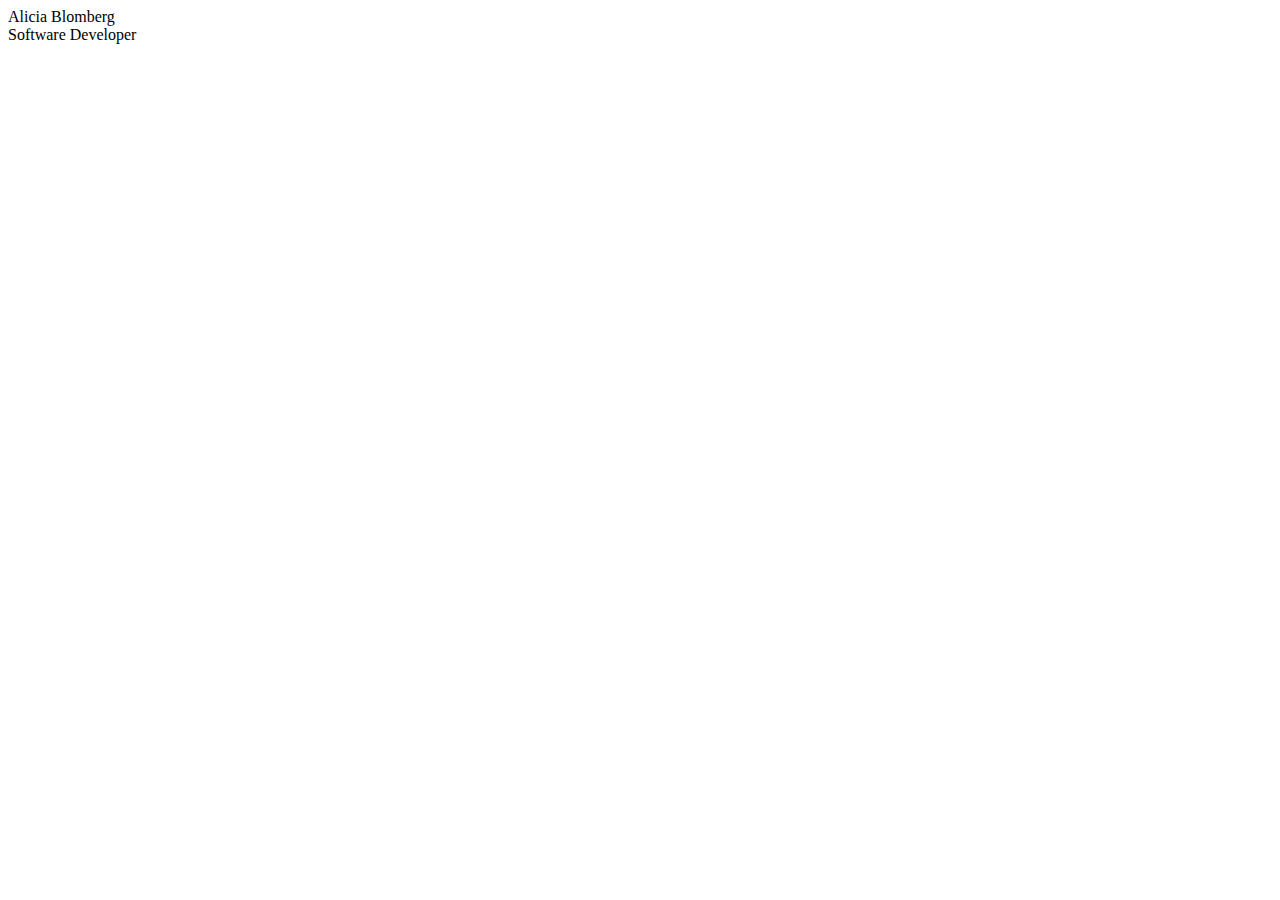
==== index.html @ d15bee5d "add files" ====
<!DOCTYPE html>
<html>
  <head>
    <link rel="stylesheet" type="text/css" href="index.scss" />
    <link
      href="https://fonts.googleapis.com/css?family=B612&display=swap"
      rel="stylesheet"
    />
  </head>
</html>

<body>
  <div class="container">
    Alicia Blomberg<br />
    Software Developer
  </div>
</body>
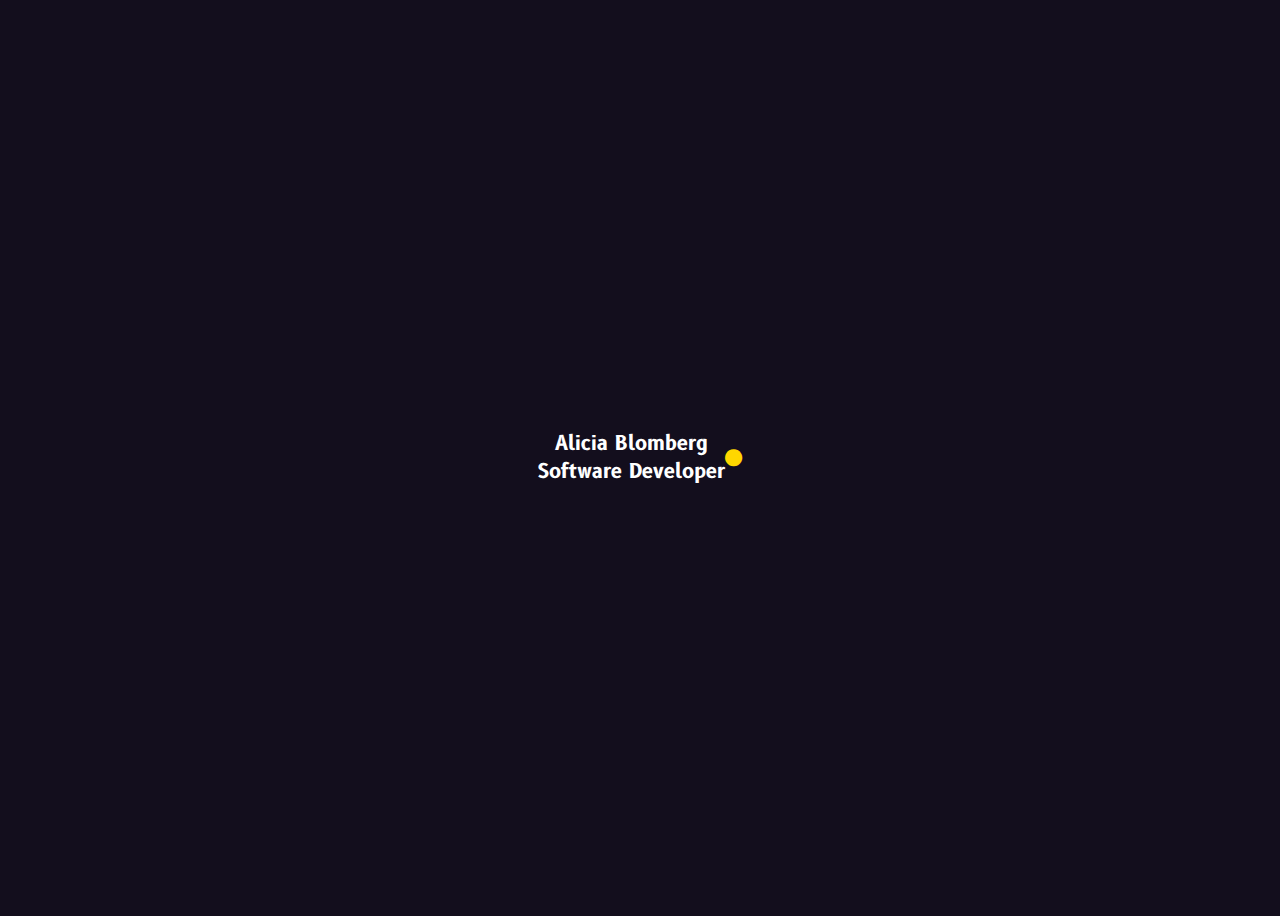
==== commit 63461d49: "playing around with css" ====
--- a/index.html
+++ b/index.html
@@ -1,17 +1,25 @@
 <!DOCTYPE html>
 <html>
   <head>
-    <link rel="stylesheet" type="text/css" href="index.scss" />
+    <link rel="stylesheet" type="text/css" href="styles.css" />
     <link
       href="https://fonts.googleapis.com/css?family=B612&display=swap"
       rel="stylesheet"
     />
+    <link
+      rel="stylesheet"
+      href="https://cdnjs.cloudflare.com/ajax/libs/font-awesome/4.7.0/css/font-awesome.min.css"
+    />
+    <script src="index.js"></script>
   </head>
 </html>
 
 <body>
-  <div class="container">
-    Alicia Blomberg<br />
-    Software Developer
+  <div>
+    <div class="container" id="main">
+      Alicia Blomberg<br />
+      Software Developer
+      <i class="fa fa-circle" style="color: gold"></i>
+    </div>
   </div>
 </body>
--- a/styles.css
+++ b/styles.css
@@ -0,0 +1,15 @@
+body {
+    background-color: #130e1d;
+    color: white;
+    font-family: 'B612', sans-serif;
+    font-weight: bold;
+    font-size: 20px;
+}
+
+.container {
+    display: flex;
+    min-height: 100vh;
+    align-items: center;
+    justify-content: center;
+    text-align: center;
+}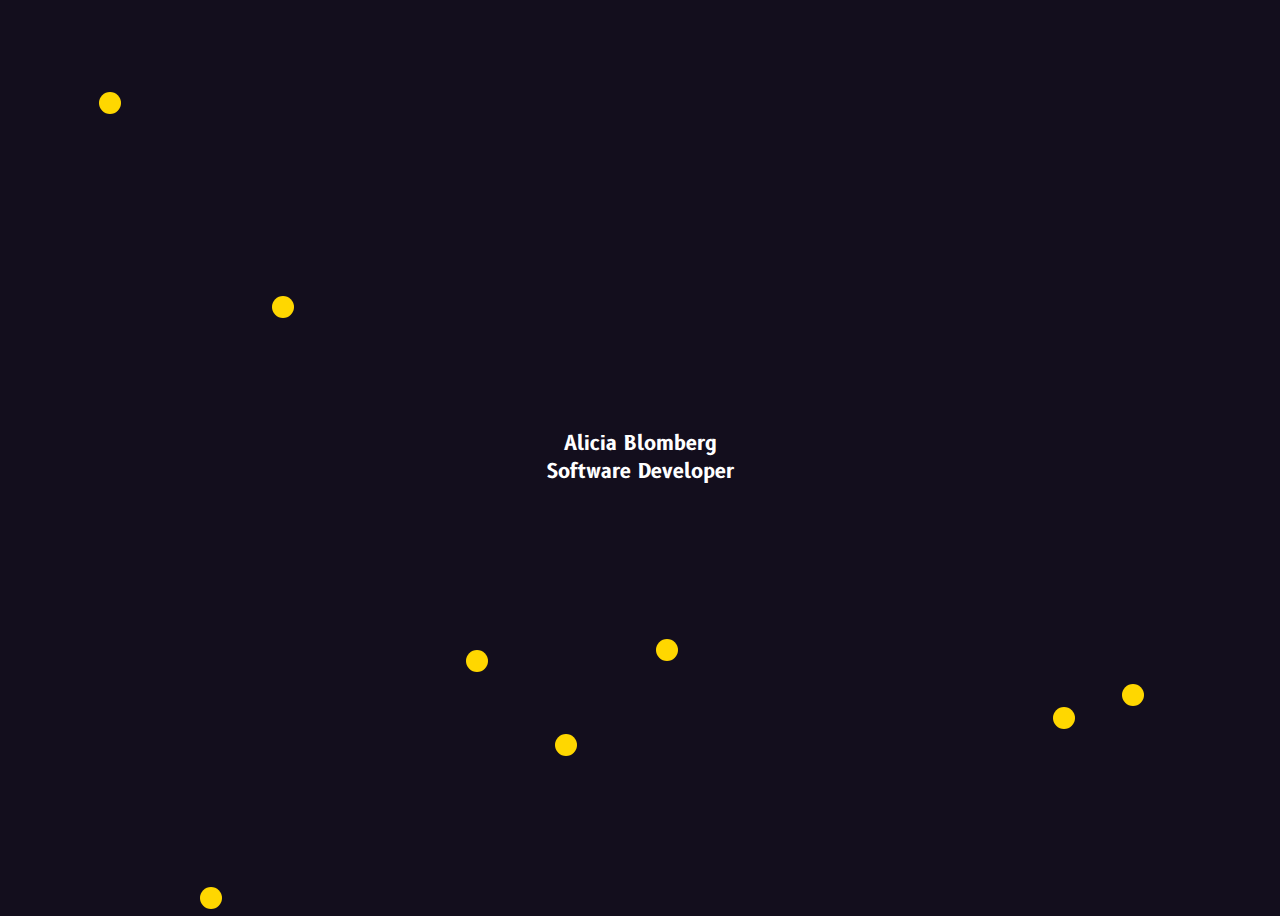
==== commit 3ce15328: "populate randomly placed circles" ====
--- a/index.html
+++ b/index.html
@@ -1,25 +1,22 @@
 <!DOCTYPE html>
-<html>
+<html lang="en">
   <head>
+    <meta charset="utf-8" />
     <link rel="stylesheet" type="text/css" href="styles.css" />
+    <!--using css because I don't need anything sass provides-->
     <link
       href="https://fonts.googleapis.com/css?family=B612&display=swap"
       rel="stylesheet"
-    />
-    <link
-      rel="stylesheet"
-      href="https://cdnjs.cloudflare.com/ajax/libs/font-awesome/4.7.0/css/font-awesome.min.css"
     />
     <script src="index.js"></script>
   </head>
 </html>
 
-<body>
+<body onload="loadAtRandom()">
   <div>
     <div class="container" id="main">
       Alicia Blomberg<br />
       Software Developer
-      <i class="fa fa-circle" style="color: gold"></i>
     </div>
   </div>
 </body>
--- a/styles.css
+++ b/styles.css
@@ -12,4 +12,11 @@
     align-items: center;
     justify-content: center;
     text-align: center;
-}+}
+
+/* .circle {
+    height: 22px;
+    width: 22px;
+    background-color: gold;
+    border-radius: 50%;
+} */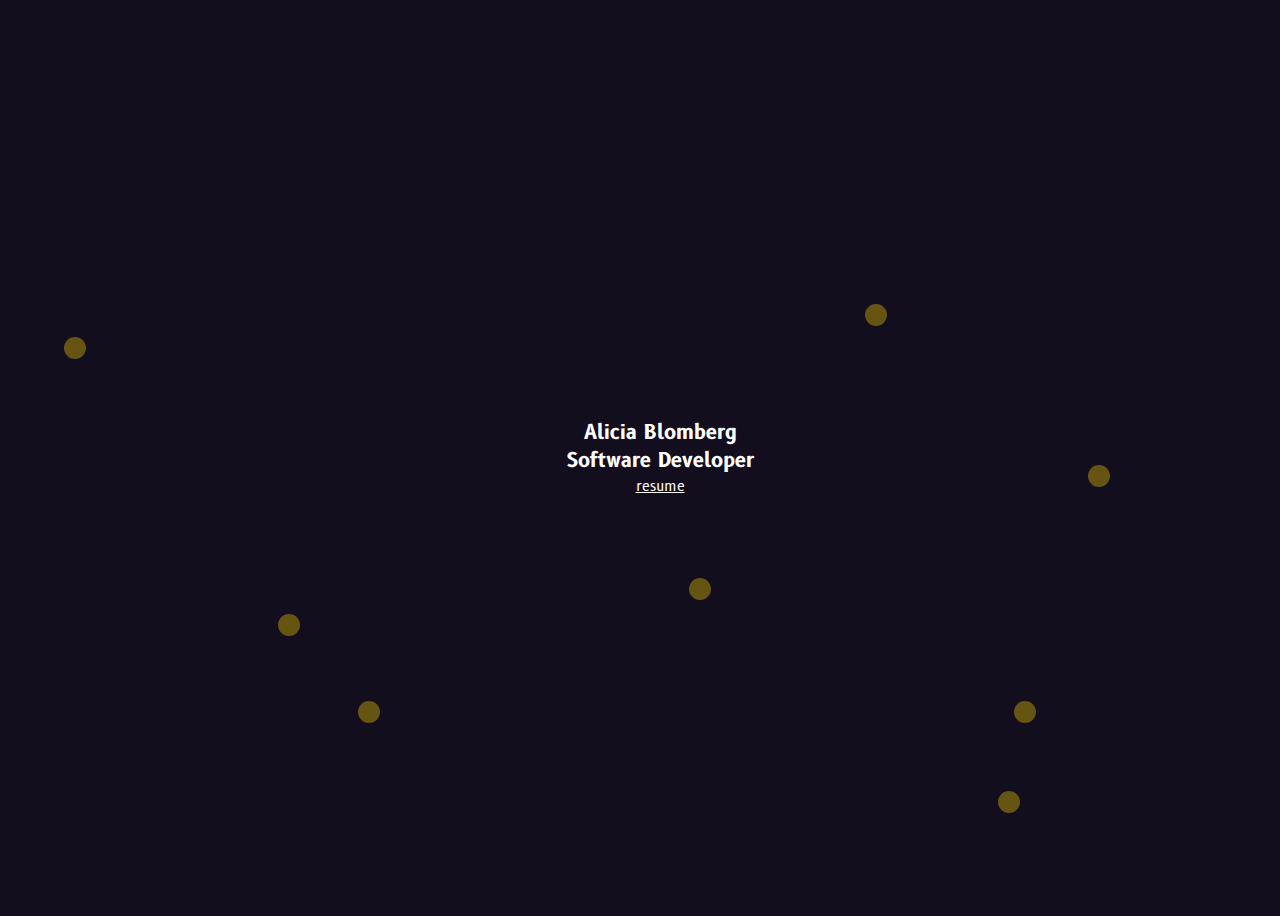
==== commit f686a60c: "actually add resume" ====
--- a/index.html
+++ b/index.html
@@ -1,22 +1,27 @@
 <!DOCTYPE html>
 <html lang="en">
-  <head>
-    <meta charset="utf-8" />
-    <link rel="stylesheet" type="text/css" href="styles.css" />
-    <!--using css because I don't need anything sass provides-->
-    <link
-      href="https://fonts.googleapis.com/css?family=B612&display=swap"
-      rel="stylesheet"
-    />
-    <script src="index.js"></script>
-  </head>
+
+<head>
+  <meta charset="utf-8" />
+  <link rel="stylesheet" type="text/css" href="styles.css" />
+  <!--using css because I don't need anything sass provides-->
+  <link href="https://fonts.googleapis.com/css?family=B612&display=swap" rel="stylesheet" />
+  <script src="index.js"></script>
+</head>
+
 </html>
 
 <body onload="loadAtRandom()">
-  <div>
-    <div class="container" id="main">
-      Alicia Blomberg<br />
-      Software Developer
-    </div>
+  <div class="container" id="main">
+    <ul>
+      <li class="title-text"> Alicia Blomberg</li>
+      <li class="title-text">Software Developer</li>
+      <li><a href="./resume.pdf" class="paragraph-text">resume</a>
+        <!-- | <a href="./books.html"
+          class="paragraph-text">reading</a>
+      </li> -->
+    </ul>
+
+
   </div>
-</body>
+</body>--- a/styles.css
+++ b/styles.css
@@ -1,9 +1,6 @@
 body {
     background-color: #130e1d;
-    color: white;
     font-family: 'B612', sans-serif;
-    font-weight: bold;
-    font-size: 20px;
 }
 
 .container {
@@ -14,9 +11,18 @@
     text-align: center;
 }
 
-/* .circle {
-    height: 22px;
-    width: 22px;
-    background-color: gold;
-    border-radius: 50%;
-} */+ul {
+    list-style-type: none;
+}
+
+.title-text {
+    color: white;
+    font-weight: bold;
+    font-size: 20px;
+}
+
+.paragraph-text {
+    color: white;
+    font-weight: normal;
+    font-size: 14px;
+}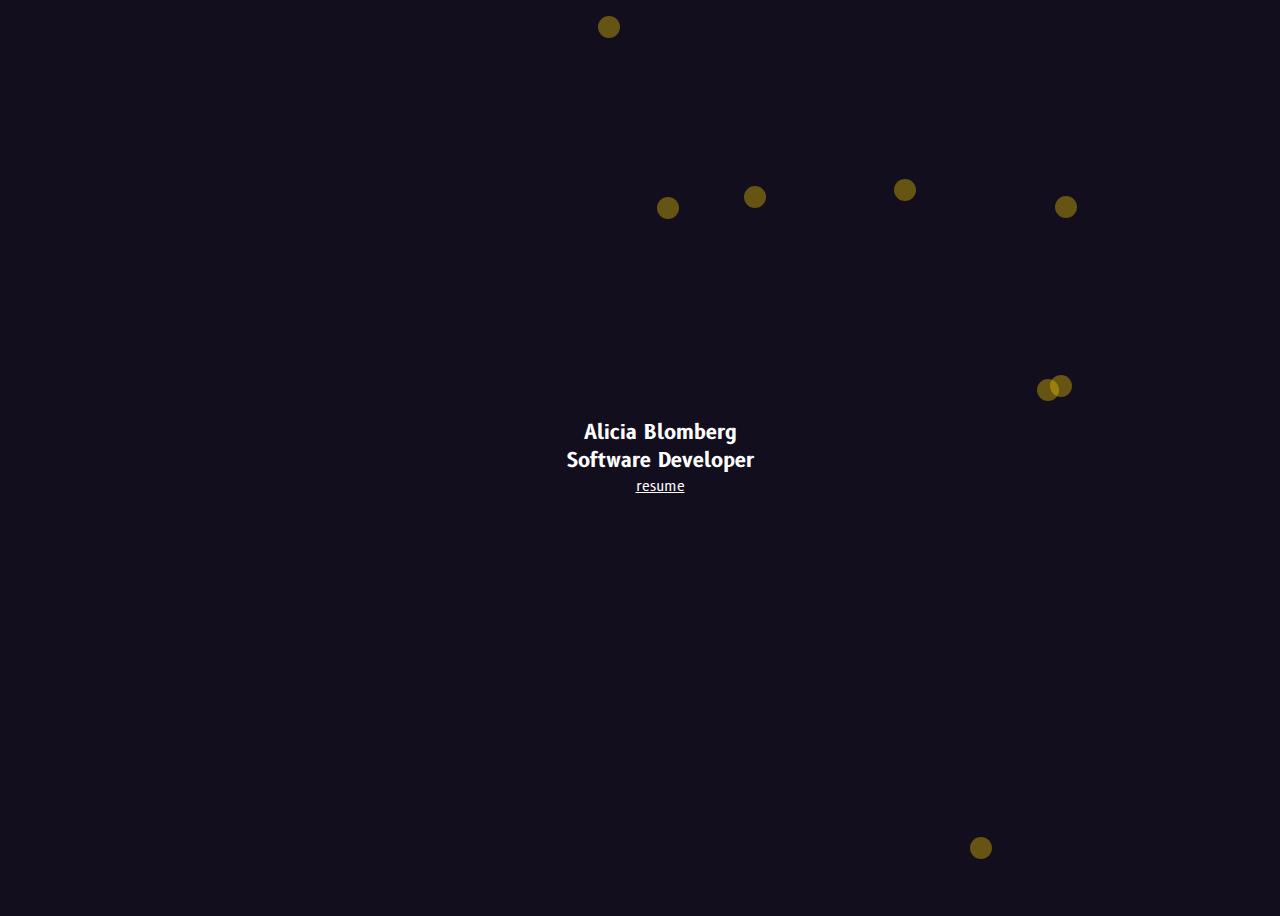
==== commit dc67a3ac: "add viewport" ====
--- a/index.html
+++ b/index.html
@@ -3,6 +3,7 @@
 
 <head>
   <meta charset="utf-8" />
+  <meta name="viewport" content="width=device-width, initial-scale=1">
   <link rel="stylesheet" type="text/css" href="styles.css" />
   <!--using css because I don't need anything sass provides-->
   <link href="https://fonts.googleapis.com/css?family=B612&display=swap" rel="stylesheet" />
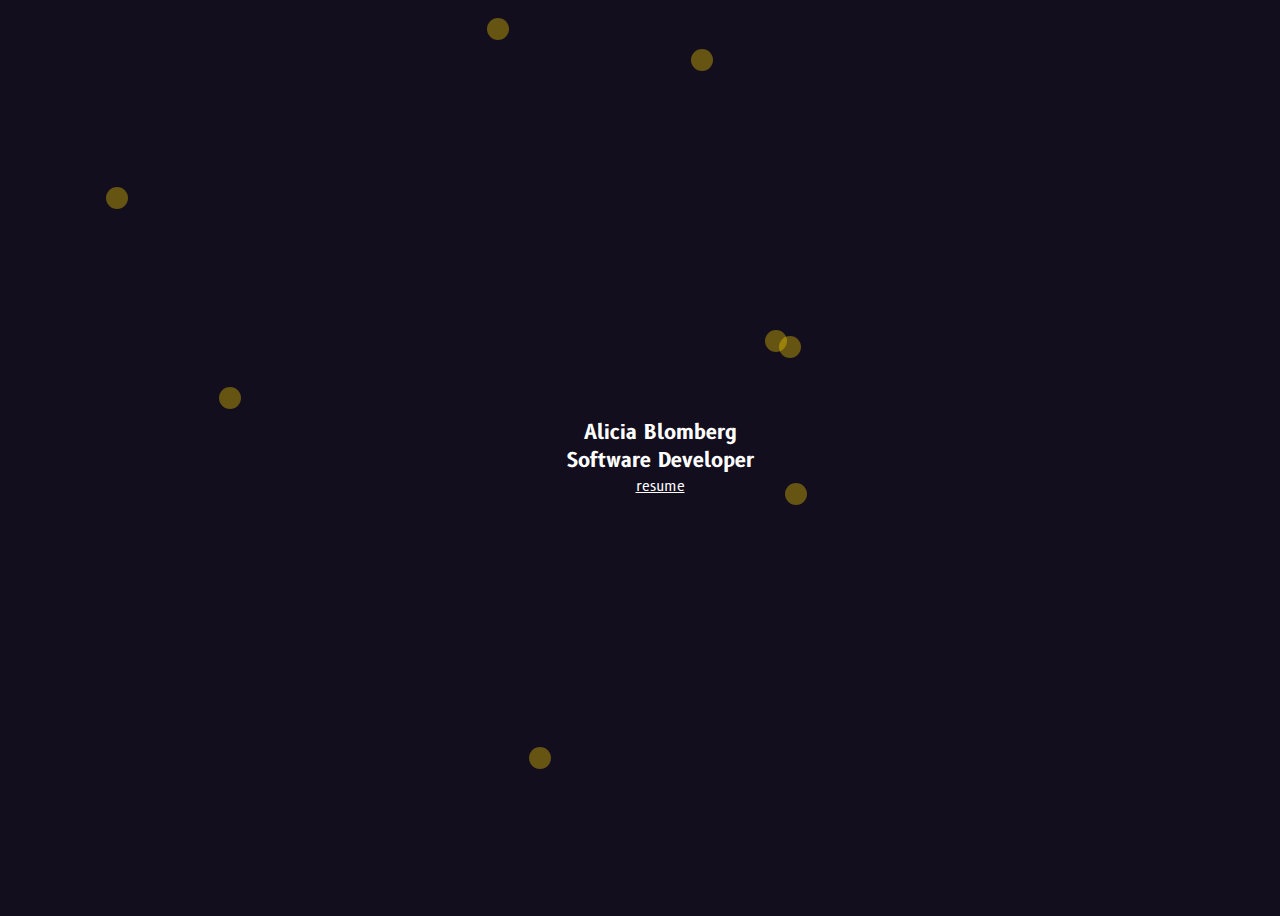
==== commit ead682eb: "fix z-index and circles too far over" ====
--- a/index.html
+++ b/index.html
@@ -22,7 +22,5 @@
           class="paragraph-text">reading</a>
       </li> -->
     </ul>
-
-
   </div>
 </body>--- a/styles.css
+++ b/styles.css
@@ -25,4 +25,14 @@
     color: white;
     font-weight: normal;
     font-size: 14px;
+}
+
+.circle {
+    z-index: -1;
+    position: absolute;
+    height: 22px;
+    width: 22px;
+    background-color: gold;
+    opacity: .35;
+    border-radius: 50%;
 }